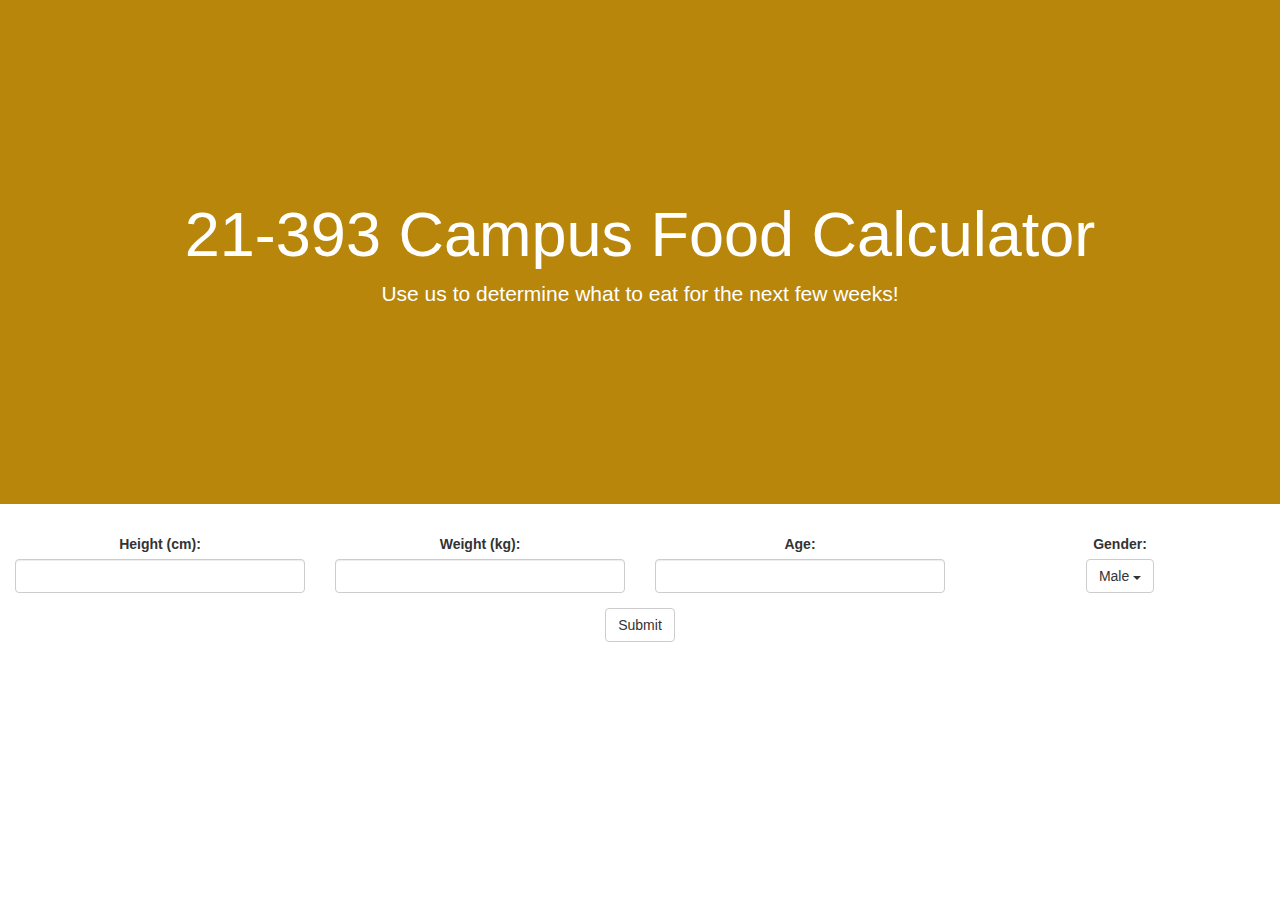
==== frontend/index.html @ 3e79dfcf "menu shows test data; make gender a dropdown list" ====
<!DOCTYPE html>
<html lang="en">
<head>
  <title>21-393 Food Calcultor</title>
  <meta charset="utf-8">
  <meta name="viewport" content="width=device-width, initial-scale=1">
  <link rel="stylesheet" href="https://maxcdn.bootstrapcdn.com/bootstrap/3.3.7/css/bootstrap.min.css">
  <script src="https://ajax.googleapis.com/ajax/libs/jquery/3.2.0/jquery.min.js"></script>
  <script src="https://maxcdn.bootstrapcdn.com/bootstrap/3.3.7/js/bootstrap.min.js"></script>
  <script type="text/javascript" src="js/index.js" ></script>
  <style>
    

 .jumbotron {
      background-color: darkgoldenrod;
      color: white;
      width: 100%;
     height:100%;
     padding: 180px 120px;
  }
  .picture {
   background-repeat: no-repeat;
   background-size: cover;
   background-position: center;
 }
    
</style>
</head>
<body>

<div class="jumbotron picture text-center">
  <h1>21-393 Campus Food Calculator</h1> 
  <p>Use us to determine what to eat for the next few weeks!</p> 
    </div>
<div class = "user_input text-center">

<form>
  <div class="form-group col-xs-3">
  <label for="height">Height (cm):</label>
  <input type="text" class="form-control" name="height" id="height">
</div>
  <div class="form-group col-xs-3">
    <label for="weight">Weight (kg):</label>
    <input type="text" class="form-control" name="weight" id="weight">
  </div>
  <div class="form-group col-xs-3">
    <label for="age">Age:</label>

    <input type="text" class="form-control" name="gender" id="age">
  </div>
  <div class="form-group col-xs-3">
    <label for="gender">Gender:</label>
    <div class="dropdown" >
      <button id="gender" class="btn btn-default dropdown-toggle" type="button" id="dropdownMenu1" data-toggle="dropdown" aria-haspopup="true" aria-expanded="true">
        Male
        <span class="caret"></span>
      </button>
      <ul class="dropdown-menu dropdown-menu-right" role="menu" aria-labelledby="dropdownMenu1">
        <li><a href="#" id="op-gender">Female</a></li>
      </ul>
    </div>
  </div>

  <input type="submit" class="btn btn-default" value="Submit">
</form>
</div>







</body>
</html>
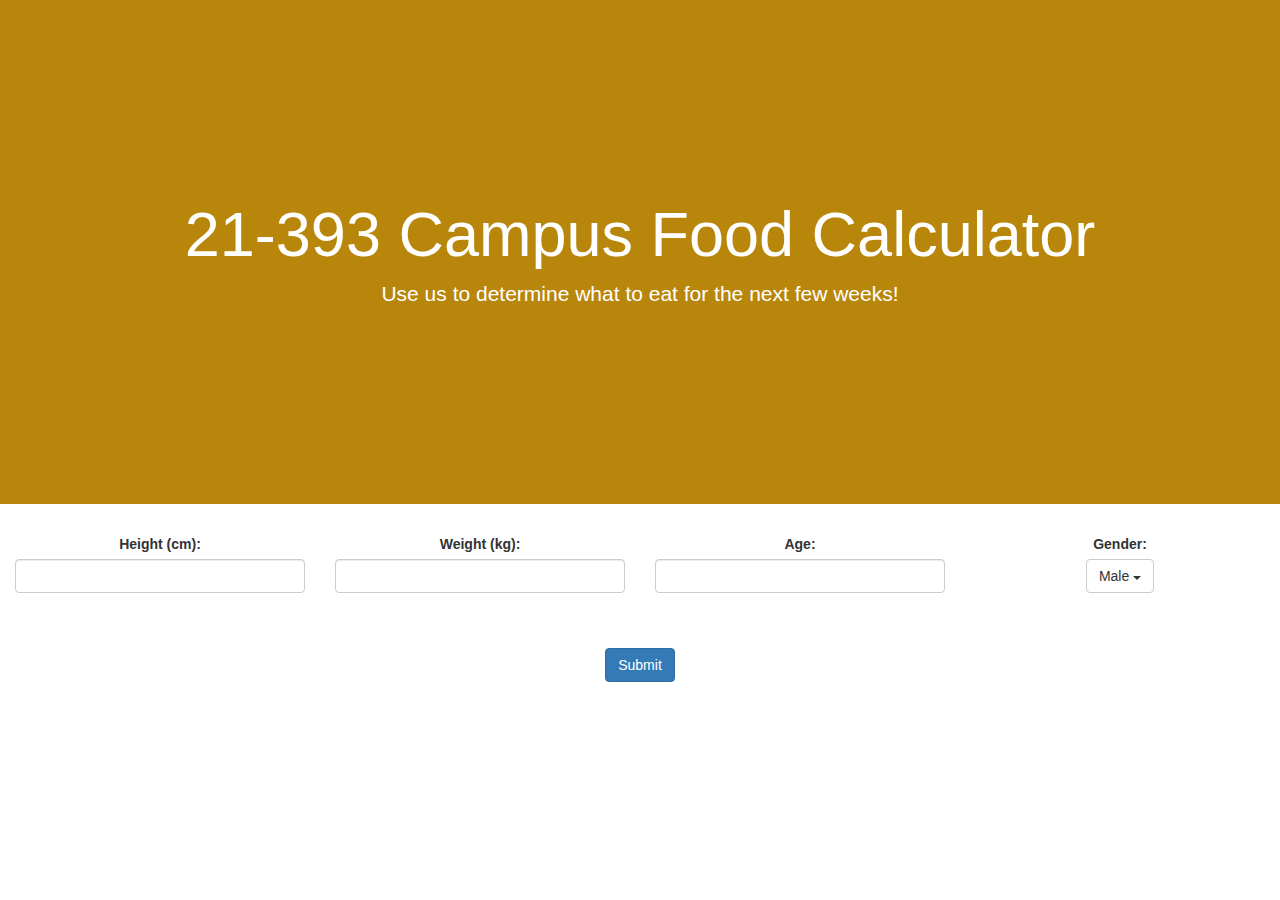
==== commit e843ed27: "Alert when the user input is invalid" ====
--- a/frontend/index.html
+++ b/frontend/index.html
@@ -25,6 +25,7 @@
  }
     
 </style>
+  <link rel="stylesheet" href="css/index.css">
 </head>
 <body>
 
@@ -38,15 +39,19 @@
   <div class="form-group col-xs-3">
   <label for="height">Height (cm):</label>
   <input type="text" class="form-control" name="height" id="height">
+  <div class="wrongMsg" role="alert"></div>
 </div>
   <div class="form-group col-xs-3">
     <label for="weight">Weight (kg):</label>
     <input type="text" class="form-control" name="weight" id="weight">
+    <div class="wrongMsg" role="alert">
+      </div>
   </div>
   <div class="form-group col-xs-3">
     <label for="age">Age:</label>
-
     <input type="text" class="form-control" name="gender" id="age">
+    <div class="wrongMsg" role="alert">
+     </div>
   </div>
   <div class="form-group col-xs-3">
     <label for="gender">Gender:</label>
@@ -59,10 +64,11 @@
         <li><a href="#" id="op-gender">Female</a></li>
       </ul>
     </div>
+    <div class="wrongMsg" role="alert"></div>
   </div>
+  <div><input type="submit" class="btn btn-primary" value="Submit"></div>
+</form>
 
-  <input type="submit" class="btn btn-default" value="Submit">
-</form>
 </div>
 
 
--- a/frontend/css/index.css
+++ b/frontend/css/index.css
@@ -0,0 +1,5 @@
+.wrongMsg{
+    color: darkred;
+    margin-top: 10px;
+    height: 30px;
+}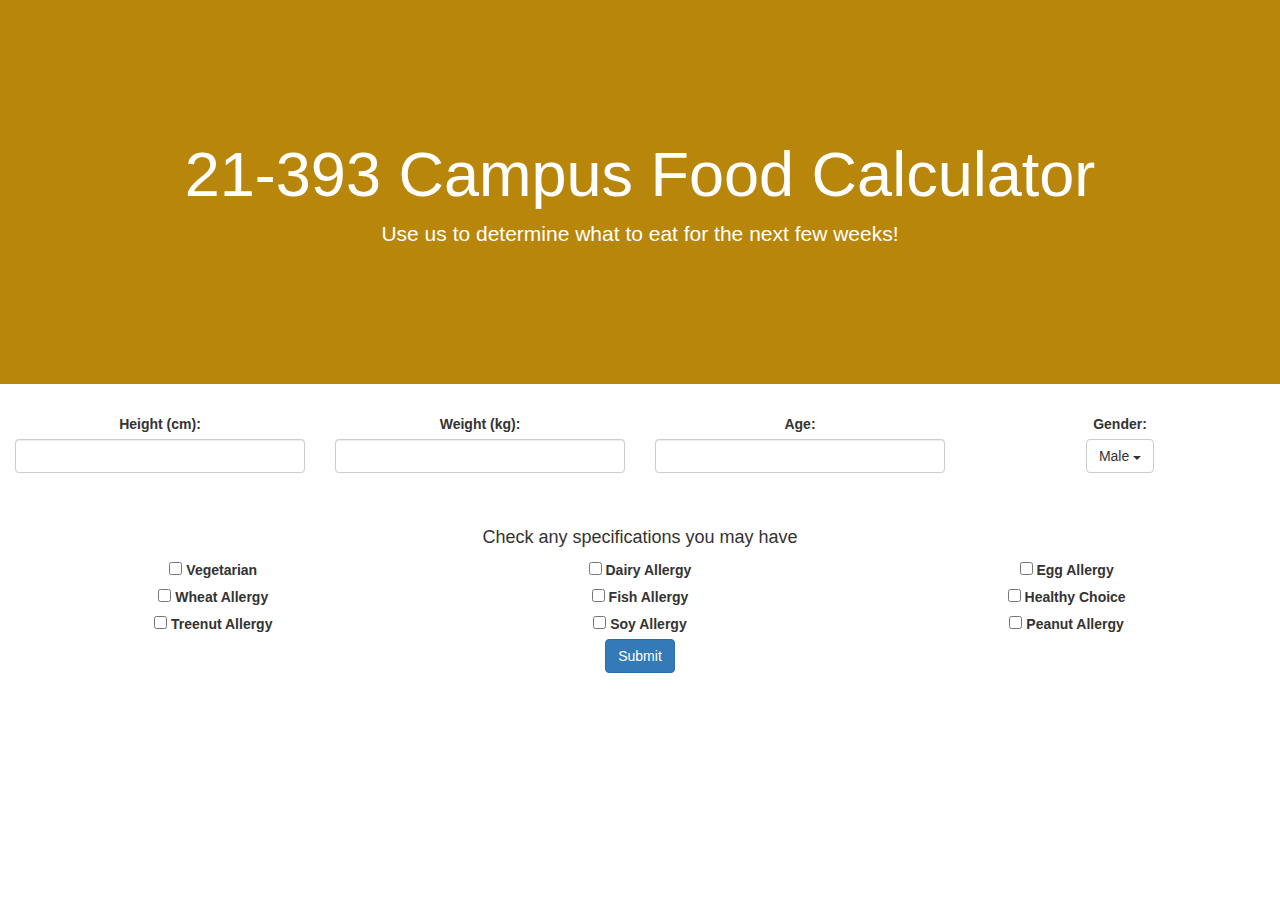
==== commit 47f89c37: "added checkboxes" ====
--- a/frontend/index.html
+++ b/frontend/index.html
@@ -15,8 +15,8 @@
       background-color: darkgoldenrod;
       color: white;
       width: 100%;
-     height:100%;
-     padding: 180px 120px;
+     height:80%;
+     padding: 120px 120px;
   }
   .picture {
    background-repeat: no-repeat;
@@ -66,6 +66,68 @@
     </div>
     <div class="wrongMsg" role="alert"></div>
   </div>
+
+    
+<div class="container-fluid">
+    <h4>Check any specifications you may have</h4>
+  <div class="row">
+
+<div class="form-check form-check-inline col-xs-4">
+  <label class="form-check-label">
+    <input class="form-check-input" type="checkbox" id="inlineCheckbox1" value="option1"> Vegetarian
+  </label>
+</div>
+<div class="form-check form-check-inline col-xs-4">
+  <label class="form-check-label">
+    <input class="form-check-input" type="checkbox" id="inlineCheckbox2" value="option2"> Dairy Allergy
+  </label>
+</div>
+<div class="form-check form-check-inline col-xs-4">
+  <label class="form-check-label">
+    <input class="form-check-input" type="checkbox" id="inlineCheckbox2" value="option2"> Egg Allergy
+  </label>
+</div>
+<div class="form-check form-check-inline col-xs-4">
+  <label class="form-check-label">
+    <input class="form-check-input" type="checkbox" id="inlineCheckbox2" value="option2"> Wheat Allergy
+  </label>
+</div>
+<div class="form-check form-check-inline col-xs-4">
+  <label class="form-check-label">
+    <input class="form-check-input" type="checkbox" id="inlineCheckbox2" value="option2"> Fish Allergy
+  </label>
+</div>
+<div class="form-check form-check-inline col-xs-4">
+  <label class="form-check-label">
+    <input class="form-check-input" type="checkbox" id="inlineCheckbox2" value="option2"> Healthy Choice
+  </label>
+</div>
+<div class="form-check form-check-inline col-xs-4">
+  <label class="form-check-label">
+    <input class="form-check-input" type="checkbox" id="inlineCheckbox2" value="option2"> Treenut Allergy
+  </label>
+</div>
+<div class="form-check form-check-inline col-xs-4">
+  <label class="form-check-label">
+    <input class="form-check-input" type="checkbox" id="inlineCheckbox2" value="option2"> Soy Allergy
+  </label>
+</div>
+<div class="form-check form-check-inline col-xs-4">
+  <label class="form-check-label">
+    <input class="form-check-input" type="checkbox" id="inlineCheckbox2" value="option2"> Peanut Allergy
+  </label>
+</div>
+
+
+  
+  </div>
+</div>
+
+          
+          
+          
+          
+          
   <div><input type="submit" class="btn btn-primary" value="Submit"></div>
 </form>
 
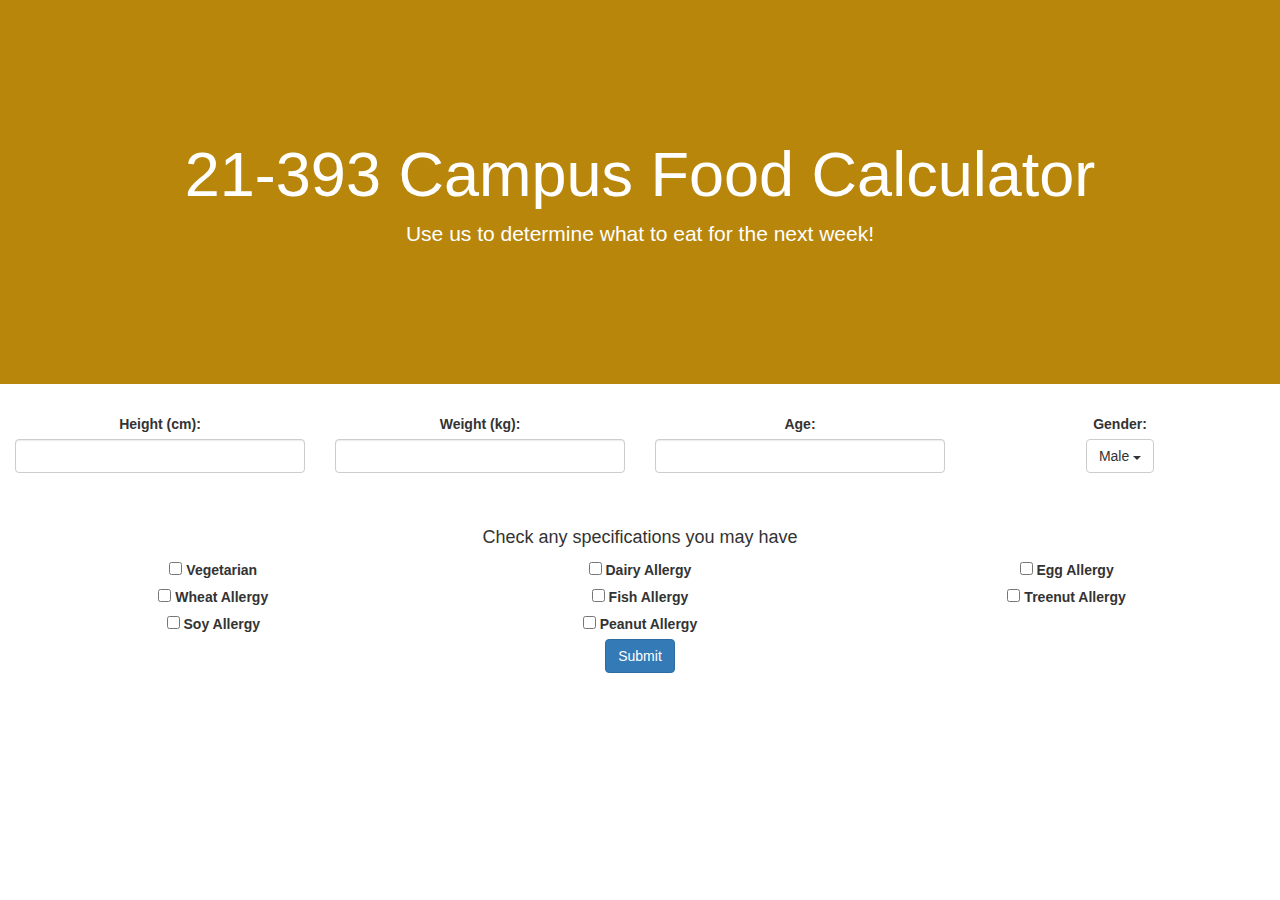
==== commit 6cf9924d: "Add allergy option" ====
--- a/frontend/index.html
+++ b/frontend/index.html
@@ -31,7 +31,7 @@
 
 <div class="jumbotron picture text-center">
   <h1>21-393 Campus Food Calculator</h1> 
-  <p>Use us to determine what to eat for the next few weeks!</p> 
+  <p>Use us to determine what to eat for the next week!</p>
     </div>
 <div class = "user_input text-center">
 
@@ -74,47 +74,42 @@
 
 <div class="form-check form-check-inline col-xs-4">
   <label class="form-check-label">
-    <input class="form-check-input" type="checkbox" id="inlineCheckbox1" value="option1"> Vegetarian
+    <input class="form-check-input" type="checkbox" id="inlineCheckbox1" value="Vegetarian"> Vegetarian
   </label>
 </div>
 <div class="form-check form-check-inline col-xs-4">
   <label class="form-check-label">
-    <input class="form-check-input" type="checkbox" id="inlineCheckbox2" value="option2"> Dairy Allergy
+    <input class="form-check-input" type="checkbox" id="inlineCheckbox2" value="DairyAllergy"> Dairy Allergy
   </label>
 </div>
 <div class="form-check form-check-inline col-xs-4">
   <label class="form-check-label">
-    <input class="form-check-input" type="checkbox" id="inlineCheckbox2" value="option2"> Egg Allergy
+    <input class="form-check-input" type="checkbox" id="inlineCheckbox3" value="EggAllergy"> Egg Allergy
   </label>
 </div>
 <div class="form-check form-check-inline col-xs-4">
   <label class="form-check-label">
-    <input class="form-check-input" type="checkbox" id="inlineCheckbox2" value="option2"> Wheat Allergy
+    <input class="form-check-input" type="checkbox" id="inlineCheckbox4" value="WheatAllergy"> Wheat Allergy
   </label>
 </div>
 <div class="form-check form-check-inline col-xs-4">
   <label class="form-check-label">
-    <input class="form-check-input" type="checkbox" id="inlineCheckbox2" value="option2"> Fish Allergy
+    <input class="form-check-input" type="checkbox" id="inlineCheckbox5" value="FishAllergy"> Fish Allergy
   </label>
 </div>
 <div class="form-check form-check-inline col-xs-4">
   <label class="form-check-label">
-    <input class="form-check-input" type="checkbox" id="inlineCheckbox2" value="option2"> Healthy Choice
+    <input class="form-check-input" type="checkbox" id="inlineCheckbox7" value="TreenutAllergy"> Treenut Allergy
   </label>
 </div>
 <div class="form-check form-check-inline col-xs-4">
   <label class="form-check-label">
-    <input class="form-check-input" type="checkbox" id="inlineCheckbox2" value="option2"> Treenut Allergy
+    <input class="form-check-input" type="checkbox" id="inlineCheckbox8" value="SoyAllergy"> Soy Allergy
   </label>
 </div>
 <div class="form-check form-check-inline col-xs-4">
   <label class="form-check-label">
-    <input class="form-check-input" type="checkbox" id="inlineCheckbox2" value="option2"> Soy Allergy
-  </label>
-</div>
-<div class="form-check form-check-inline col-xs-4">
-  <label class="form-check-label">
-    <input class="form-check-input" type="checkbox" id="inlineCheckbox2" value="option2"> Peanut Allergy
+    <input class="form-check-input" type="checkbox" id="inlineCheckbox9" value="PeanutAllergy"> Peanut Allergy
   </label>
 </div>
 
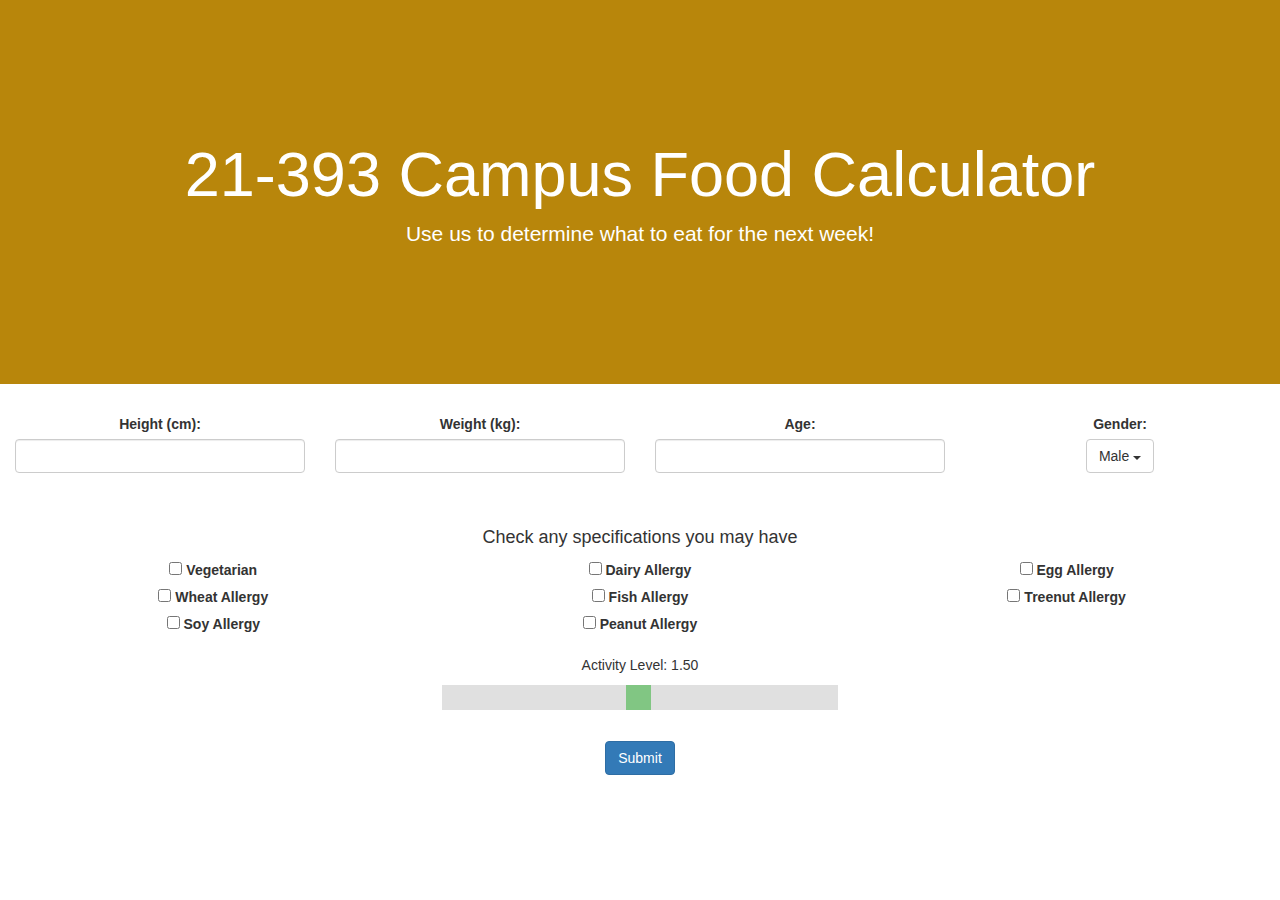
==== commit 9646e11d: "Add activity level" ====
--- a/frontend/index.html
+++ b/frontend/index.html
@@ -112,18 +112,18 @@
     <input class="form-check-input" type="checkbox" id="inlineCheckbox9" value="PeanutAllergy"> Peanut Allergy
   </label>
 </div>
-
-
-  
   </div>
 </div>
-
+  <div class="form-group col-xs-12"></div>
+  <div class="form-group col-xs-4"></div>
+  <div class="form-group col-xs-4">
+    <p>Activity Level: <span id="activity_level"></span></p>
+    <input type="range" min="1" max="100" value="50" class="slider" id="myRange">
+  </div>
+  <div class="form-group col-xs-4"></div>
+  <div class="form-group col-xs-12"></div>
           
-          
-          
-          
-          
-  <div><input type="submit" class="btn btn-primary" value="Submit"></div>
+  <div class="form-group col-xs-12"><input type="submit" class="btn btn-primary" value="Submit"></div>
 </form>
 
 </div>
--- a/frontend/css/index.css
+++ b/frontend/css/index.css
@@ -2,4 +2,35 @@
     color: darkred;
     margin-top: 10px;
     height: 30px;
+}
+
+.slider {
+    -webkit-appearance: none;
+    width: 100%;
+    height: 25px;
+    background: #d3d3d3;
+    outline: none;
+    opacity: 0.7;
+    -webkit-transition: .2s;
+    transition: opacity .2s;
+}
+
+.slider:hover {
+    opacity: 1;
+}
+
+.slider::-webkit-slider-thumb {
+    -webkit-appearance: none;
+    appearance: none;
+    width: 25px;
+    height: 25px;
+    background: #4CAF50;
+    cursor: pointer;
+}
+
+.slider::-moz-range-thumb {
+    width: 25px;
+    height: 25px;
+    background: #4CAF50;
+    cursor: pointer;
 }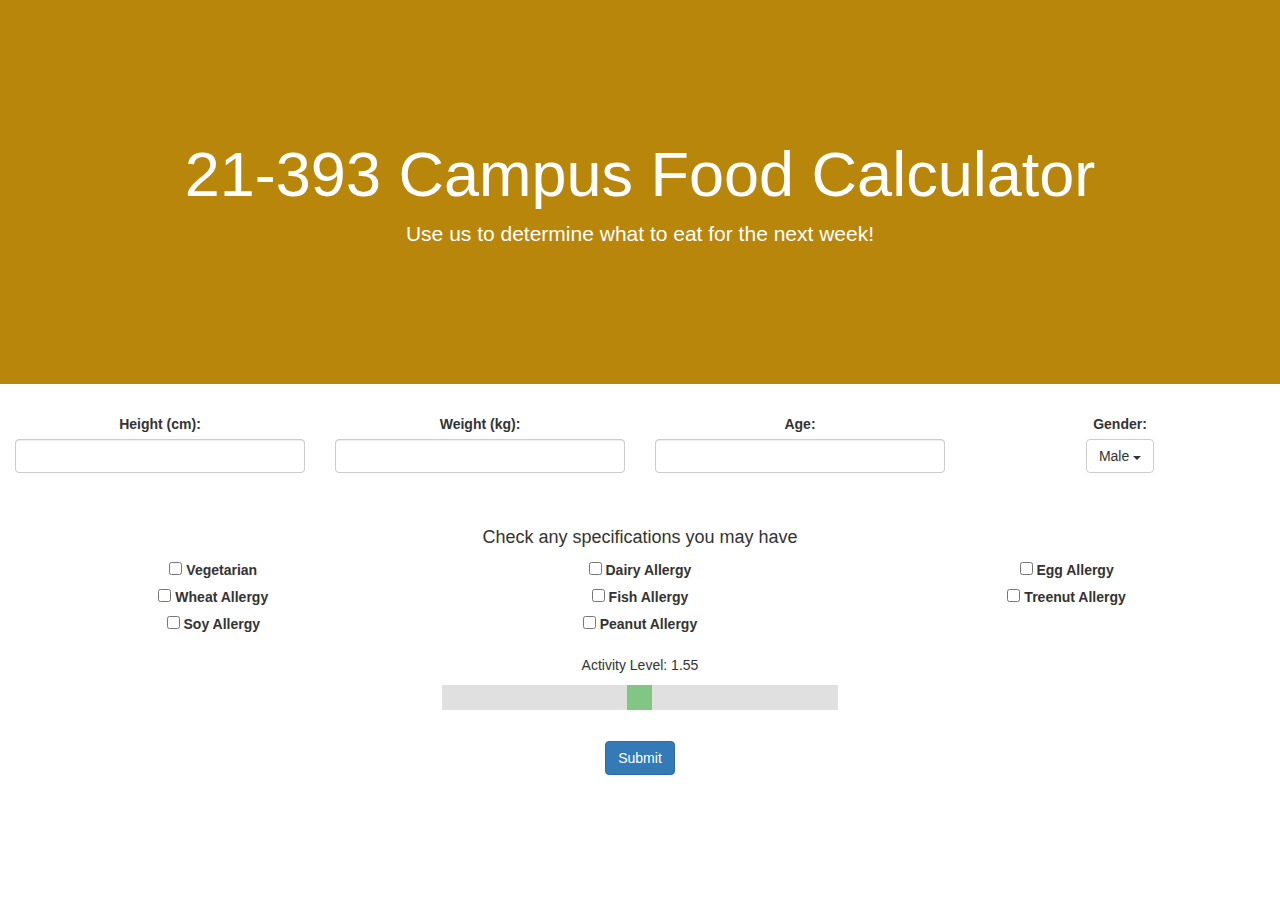
==== commit 654c7565: "Make activity range 1.2-1.9" ====
--- a/frontend/index.html
+++ b/frontend/index.html
@@ -118,7 +118,7 @@
   <div class="form-group col-xs-4"></div>
   <div class="form-group col-xs-4">
     <p>Activity Level: <span id="activity_level"></span></p>
-    <input type="range" min="1" max="100" value="50" class="slider" id="myRange">
+    <input type="range" min="0" max="100" value="50" class="slider" id="myRange">
   </div>
   <div class="form-group col-xs-4"></div>
   <div class="form-group col-xs-12"></div>
@@ -128,11 +128,5 @@
 
 </div>
 
-
-
-
-
-
-
 </body>
 </html>